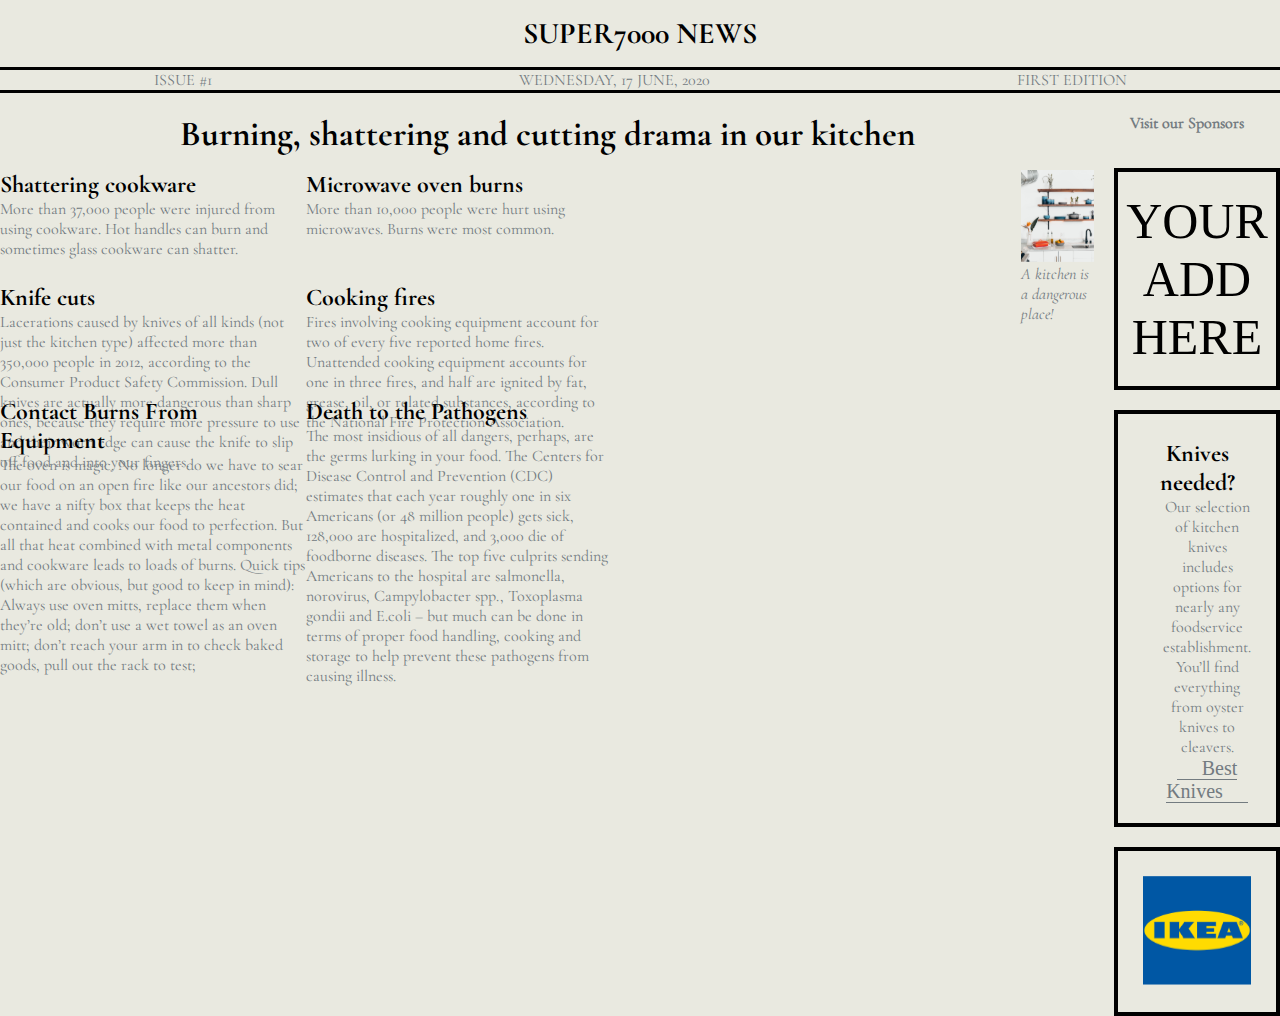
==== Grid-Level-3_3/index.html @ 6abf930d "WIP Level3-3" ====
<!DOCTYPE html>
<html lang="en">
  <head>
    <meta charset="UTF-8" />
    <meta name="viewport" content="width=device-width, initial-scale=1.0" />
    <link rel="stylesheet" href="./assets/css/index.css" />
    <title>Grid Level 3_3</title>
  </head>
  <body>
    <header class="grid-parent-1">
      <h1>SUPER7000 NEWS</h1>
      <div class="header-flex">
        <p>ISSUE #1</p>
        <p>WEDNESDAY, 17 JUNE, 2020</p>
        <p>FIRST EDITION</p>
      </div>
    </header>
    <!-- #Main -->

    <main>
      <div class="flex">
        <div>
        <h2>Burning, shattering and cutting drama in our kitchen</h2>
        
        <div class="grid-parent-2">
          <section >
            <article class="article-grid">
              <div class="shattering-grid">
                <h3>Shattering cookware</h3>
                <p>
                  More than 37,000 people were injured from using cookware. Hot
                  handles can burn and sometimes glass cookware can shatter.
                </p>
              </div>

              <div class="micro-grid">
                <h3>Microwave oven burns</h3>
                <p>
                  More than 10,000 people were hurt using microwaves. Burns were
                  most common.
                </p>
              </div>

              <div class="knife-grid">
                <h3>Knife cuts</h3>
                <p>
                  Lacerations caused by knives of all kinds (not just the
                  kitchen type) affected more than 350,000 people in 2012,
                  according to the Consumer Product Safety Commission. Dull
                  knives are actually more dangerous than sharp ones, because
                  they require more pressure to use and their worn edge can
                  cause the knife to slip off food and into your fingers.
                </p>
              </div>

              <div class="cooking-grid">
                <h3>Cooking fires</h3>
                <p>
                  Fires involving cooking equipment account for two of every
                  five reported home fires. Unattended cooking equipment
                  accounts for one in three fires, and half are ignited by fat,
                  grease, oil, or related substances, according to the National
                  Fire Protection Association.
                </p>
              </div>

              <div class="burn-grid">
                <h3>Contact Burns From Equipment</h3>
                <p>
                  The oven is magic. No longer do we have to sear our food on an
                  open fire like our ancestors did; we have a nifty box that
                  keeps the heat contained and cooks our food to perfection. But
                  all that heat combined with metal components and cookware
                  leads to loads of burns. Quick tips (which are obvious, but
                  good to keep in mind): Always use oven mitts, replace them
                  when they’re old; don’t use a wet towel as an oven mitt; don’t
                  reach your arm in to check baked goods, pull out the rack to
                  test;
                </p>
              </div>

              <div class="death-grid">
                <h3>Death to the Pathogens</h3>
                <p>
                  The most insidious of all dangers, perhaps, are the germs
                  lurking in your food. The Centers for Disease Control and
                  Prevention (CDC) estimates that each year roughly one in six
                  Americans (or 48 million people) gets sick, 128,000 are
                  hospitalized, and 3,000 die of foodborne diseases. The top
                  five culprits sending Americans to the hospital are
                  salmonella, norovirus, Campylobacter spp., Toxoplasma gondii
                  and E.coli – but much can be done in terms of proper food
                  handling, cooking and storage to help prevent these pathogens
                  from causing illness.
                </p>
              </div>
            </article>
          </section>

          <figure>
            <img class="kitchen" src="./assets/img/kitchen.jpg.svg" alt="" />
            <figcaption>A kitchen is a dangerous place!</figcaption>
          </figure>
        </div>
        </div>
        <!-- # Aside -->

        <div>
          <aside>
            <h2><p class="">Visit our Sponsors</p></h2>
            <div class="aside-div-border aside-big-fontsize">YOUR ADD HERE</div>

            <div class="aside-div-border a-tag-padding">
              <h3>Knives needed?</h3>

              <div class="aside-div-knife">
                <p>
                  Our selection of kitchen knives includes options for nearly
                  any foodservice establishment. You’ll find everything from
                  oyster knives to cleavers.
                </p>
                <a class="a-tag-padding" href="">Best Knives</a>
              </div>
            </div>

            <div class="aside-div-border logo-sizing">
              <img src="./assets/img/ikea-logo.png.svg" alt="" />
            </div>
          </aside>
        </div>
      </div>

    </main>
  </body>
</html>
---- Grid-Level-3_3/assets/css/index.css ----
@font-face {
  font-family: "Cormorant-Regular";
  src: url("../fonts/Cormorant_Garamond/CormorantGaramond-Regular.ttf");
}

@font-face {
  font-family: "Cormorant-Bold";
  src: url("../fonts/Cormorant_Garamond/CormorantGaramond-Bold.ttf");
}

@font-face {
  font-family: "Cormorant-Italic";
  src: url(../fonts/Cormorant_Garamond/CormorantGaramond-Italic.ttf);
}

* {
  padding: 0;
  margin: 0;
  box-sizing: border-box;
}

html {
  font-size: 10px;
  background-color: var(--global-bg);
}

:root {
  --global-bg: #e9e9e0;
  --basic-color: #333333;
  --gray-text: #737b80;
}

img {
  width: 100%;
}

p {
  font-size: 1.6rem;
  color: var(--gray-text);
  font-family: "Cormorant-Regular";
  line-height: 2rem;
}

/* # Header */

.grid-parent-1 {
  display: grid;
  grid-template-rows: 7rem;
}

h1 {
  display: flex;
  justify-content: center;
  align-items: center;
  font-family: "Cormorant-Bold";
  font-size: 3rem;
  border-bottom: 3px solid black;
}

.header-flex {
  display: flex;
  justify-content: space-around;
  border-bottom: 3px solid black;
  line-height: 3rem;
  margin-bottom: 2rem;
}

/* #Main */

.flex{
    display: flex;
}

.grid-parent-2 {
  /* display: grid;
  grid-template-columns:40% 35% 25%; */
  display: flex;
  
}

h2 {
  font-family: "Cormorant-Bold";
  font-size: 3.5rem;
  text-align: center;
  margin-bottom: 15px;
}

.article-grid {
  display: grid;
  grid-template-rows: 20% 20% 40%;
  grid-template-columns: 30% 30%;
  /* grid-template-columns: 20% 20% ; */
  /* grid-template-rows: 30% 40% 70%; */
  /* gap: 10px;  */
}

h3 {
  font-size: 2.4rem;
  font-family: "Cormorant-Bold";
}

figure {

}

figcaption {
  font-family: "Cormorant-Italic";
  font-size: 1.6rem;
  color: var(--gray-text);
}

.shattering-grid {
  /* grid-row: 1 / 2; */
}

.micro-grid {
  /* grid-column: 2 / 3; */
}

.cookind-grid {
  /* grid-column: 2 / 3;
    grid-row: 2 / 3; */
}

.knife-grid {
  /* grid-row: 2 / 2; */
}

.burn-grid {
  /* grid-column: 1 / 2;
    grid-row: 3 / 4; */
}

.death-grid {
  /* grid-column: 2 / 3;
    grid-row: 3 / 4; */
}

/* #aside */

aside {
  display: grid;
  gap: 2rem;
}

aside h3 {
  padding-top: 25px;
}
.aside-big-fontsize {
  font-size: 5rem;
}
.aside-div-border {
  border: 4.5px solid black;
  text-align: center;
  margin-left: 20px;
  padding: 20px 0;
}
.aside-div-knife {
  text-align: center;
  margin-left: 20px;
  padding-bottom: 20px;
}

.logo-sizing {
  padding: 2.5rem;
}

.a-tag-padding {
  padding: 0 25px;
}

a {
  text-decoration: none;
  color: var(--gray-text);
  border-bottom: 1px solid #737b80;
  font-size: 2rem;
}
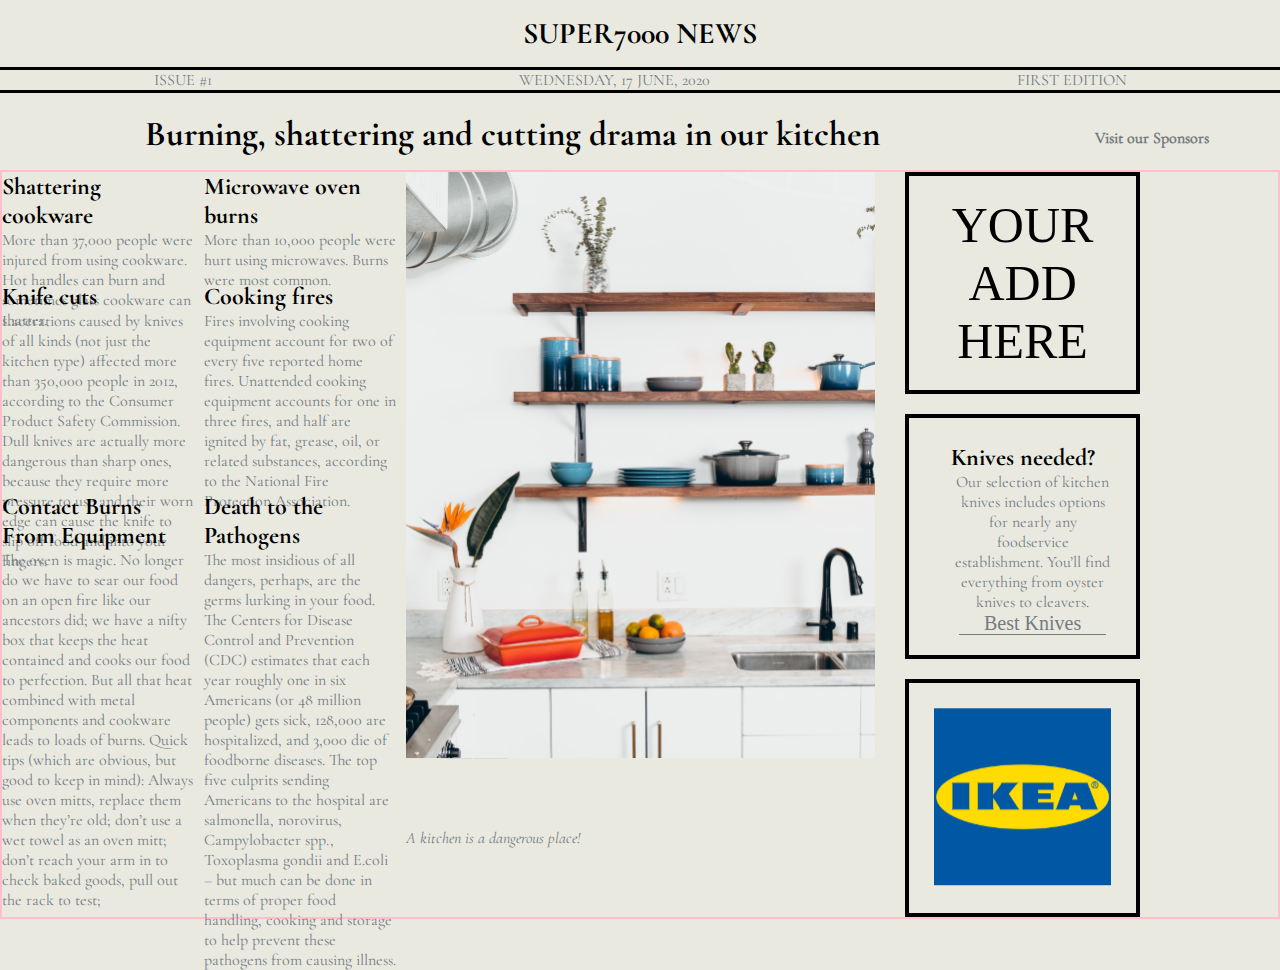
==== commit b497367f: "WIP IKEAIKEA img Sizing" ====
--- a/Grid-Level-3_3/index.html
+++ b/Grid-Level-3_3/index.html
@@ -18,118 +18,110 @@
     <!-- #Main -->
 
     <main>
+      <div class="headline">
+        <h2>Burning, shattering and cutting drama in our kitchen</h2>
+        <h2><p class="">Visit our Sponsors</p></h2>
+      </div>
+
       <div class="flex">
-        <div>
-        <h2>Burning, shattering and cutting drama in our kitchen</h2>
-        
-        <div class="grid-parent-2">
-          <section >
-            <article class="article-grid">
-              <div class="shattering-grid">
-                <h3>Shattering cookware</h3>
-                <p>
-                  More than 37,000 people were injured from using cookware. Hot
-                  handles can burn and sometimes glass cookware can shatter.
-                </p>
-              </div>
+        <section class="grid-parent-2">
+          <div class="shattering-grid">
+            <h3>Shattering cookware</h3>
+            <p>
+              More than 37,000 people were injured from using cookware. Hot
+              handles can burn and sometimes glass cookware can shatter.
+            </p>
+          </div>
 
-              <div class="micro-grid">
-                <h3>Microwave oven burns</h3>
-                <p>
-                  More than 10,000 people were hurt using microwaves. Burns were
-                  most common.
-                </p>
-              </div>
+          <div class="micro-grid">
+            <h3>Microwave oven burns</h3>
+            <p>
+              More than 10,000 people were hurt using microwaves. Burns were
+              most common.
+            </p>
+          </div>
 
-              <div class="knife-grid">
-                <h3>Knife cuts</h3>
-                <p>
-                  Lacerations caused by knives of all kinds (not just the
-                  kitchen type) affected more than 350,000 people in 2012,
-                  according to the Consumer Product Safety Commission. Dull
-                  knives are actually more dangerous than sharp ones, because
-                  they require more pressure to use and their worn edge can
-                  cause the knife to slip off food and into your fingers.
-                </p>
-              </div>
+          <div class="knife-grid">
+            <h3>Knife cuts</h3>
+            <p>
+              Lacerations caused by knives of all kinds (not just the kitchen
+              type) affected more than 350,000 people in 2012, according to the
+              Consumer Product Safety Commission. Dull knives are actually more
+              dangerous than sharp ones, because they require more pressure to
+              use and their worn edge can cause the knife to slip off food and
+              into your fingers.
+            </p>
+          </div>
 
-              <div class="cooking-grid">
-                <h3>Cooking fires</h3>
-                <p>
-                  Fires involving cooking equipment account for two of every
-                  five reported home fires. Unattended cooking equipment
-                  accounts for one in three fires, and half are ignited by fat,
-                  grease, oil, or related substances, according to the National
-                  Fire Protection Association.
-                </p>
-              </div>
+          <div class="cooking-grid">
+            <h3>Cooking fires</h3>
+            <p>
+              Fires involving cooking equipment account for two of every five
+              reported home fires. Unattended cooking equipment accounts for one
+              in three fires, and half are ignited by fat, grease, oil, or
+              related substances, according to the National Fire Protection
+              Association.
+            </p>
+          </div>
 
-              <div class="burn-grid">
-                <h3>Contact Burns From Equipment</h3>
-                <p>
-                  The oven is magic. No longer do we have to sear our food on an
-                  open fire like our ancestors did; we have a nifty box that
-                  keeps the heat contained and cooks our food to perfection. But
-                  all that heat combined with metal components and cookware
-                  leads to loads of burns. Quick tips (which are obvious, but
-                  good to keep in mind): Always use oven mitts, replace them
-                  when they’re old; don’t use a wet towel as an oven mitt; don’t
-                  reach your arm in to check baked goods, pull out the rack to
-                  test;
-                </p>
-              </div>
+          <div class="burn-grid">
+            <h3>Contact Burns From Equipment</h3>
+            <p>
+              The oven is magic. No longer do we have to sear our food on an
+              open fire like our ancestors did; we have a nifty box that keeps
+              the heat contained and cooks our food to perfection. But all that
+              heat combined with metal components and cookware leads to loads of
+              burns. Quick tips (which are obvious, but good to keep in mind):
+              Always use oven mitts, replace them when they’re old; don’t use a
+              wet towel as an oven mitt; don’t reach your arm in to check baked
+              goods, pull out the rack to test;
+            </p>
+          </div>
 
-              <div class="death-grid">
-                <h3>Death to the Pathogens</h3>
-                <p>
-                  The most insidious of all dangers, perhaps, are the germs
-                  lurking in your food. The Centers for Disease Control and
-                  Prevention (CDC) estimates that each year roughly one in six
-                  Americans (or 48 million people) gets sick, 128,000 are
-                  hospitalized, and 3,000 die of foodborne diseases. The top
-                  five culprits sending Americans to the hospital are
-                  salmonella, norovirus, Campylobacter spp., Toxoplasma gondii
-                  and E.coli – but much can be done in terms of proper food
-                  handling, cooking and storage to help prevent these pathogens
-                  from causing illness.
-                </p>
-              </div>
-            </article>
-          </section>
+          <div class="death-grid">
+            <h3>Death to the Pathogens</h3>
+            <p>
+              The most insidious of all dangers, perhaps, are the germs lurking
+              in your food. The Centers for Disease Control and Prevention (CDC)
+              estimates that each year roughly one in six Americans (or 48
+              million people) gets sick, 128,000 are hospitalized, and 3,000 die
+              of foodborne diseases. The top five culprits sending Americans to
+              the hospital are salmonella, norovirus, Campylobacter spp.,
+              Toxoplasma gondii and E.coli – but much can be done in terms of
+              proper food handling, cooking and storage to help prevent these
+              pathogens from causing illness.
+            </p>
+          </div>
+        </section>
 
-          <figure>
-            <img class="kitchen" src="./assets/img/kitchen.jpg.svg" alt="" />
-            <figcaption>A kitchen is a dangerous place!</figcaption>
-          </figure>
-        </div>
-        </div>
+        <figure>
+          <img class="kitchen" src="./assets/img/kitchen.jpg.svg" alt="" />
+          <figcaption>A kitchen is a dangerous place!</figcaption>
+        </figure>
+
         <!-- # Aside -->
 
-        <div>
-          <aside>
-            <h2><p class="">Visit our Sponsors</p></h2>
-            <div class="aside-div-border aside-big-fontsize">YOUR ADD HERE</div>
+        <aside>
+          <div class="aside-div-border aside-big-fontsize">YOUR ADD HERE</div>
 
-            <div class="aside-div-border a-tag-padding">
-              <h3>Knives needed?</h3>
+          <div class="aside-div-border a-tag-padding">
+            <h3>Knives needed?</h3>
 
-              <div class="aside-div-knife">
-                <p>
-                  Our selection of kitchen knives includes options for nearly
-                  any foodservice establishment. You’ll find everything from
-                  oyster knives to cleavers.
-                </p>
-                <a class="a-tag-padding" href="">Best Knives</a>
-              </div>
+            <div class="aside-div-knife">
+              <p>
+                Our selection of kitchen knives includes options for nearly any
+                foodservice establishment. You’ll find everything from oyster
+                knives to cleavers.
+              </p>
+              <a class="a-tag-padding" href="">Best Knives</a>
             </div>
+          </div>
 
-            <div class="aside-div-border logo-sizing">
-              <img src="./assets/img/ikea-logo.png.svg" alt="" />
-            </div>
-          </aside>
-        </div>
+          <div class="aside-div-border logo-sizing">
+            <img src="./assets/img/ikea-logo.png.svg" alt="" />
+          </div>
+        </aside>
       </div>
-
     </main>
   </body>
 </html>
--- a/Grid-Level-3_3/assets/css/index.css
+++ b/Grid-Level-3_3/assets/css/index.css
@@ -67,15 +67,26 @@
 
 /* #Main */
 
-.flex{
-    display: flex;
+.headline {
+  display: grid;
+  grid-template-columns: 80% 20%;
+}
+
+.headline h2 {
+  justify-content: space-between;
+}
+
+.flex {
+  display: flex;
+  gap: 1rem;
+  border: 2px solid pink;
 }
 
 .grid-parent-2 {
-  /* display: grid;
-  grid-template-columns:40% 35% 25%; */
-  display: flex;
-  
+  display: grid;
+  grid-template-columns: 15vw 15vw;
+  gap: 1rem;
+  grid-template-rows: 100px 200px 400px;
 }
 
 h2 {
@@ -85,13 +96,10 @@
   margin-bottom: 15px;
 }
 
-.article-grid {
-  display: grid;
-  grid-template-rows: 20% 20% 40%;
-  grid-template-columns: 30% 30%;
-  /* grid-template-columns: 20% 20% ; */
-  /* grid-template-rows: 30% 40% 70%; */
-  /* gap: 10px;  */
+h2 p {
+  margin-top: 15px;
+  justify-content: center;
+  text-align: center;
 }
 
 h3 {
@@ -100,7 +108,12 @@
 }
 
 figure {
+  display: grid;
+  flex-direction: column;
+}
 
+figure img {
+  width: 100%;
 }
 
 figcaption {
@@ -109,36 +122,10 @@
   color: var(--gray-text);
 }
 
-.shattering-grid {
-  /* grid-row: 1 / 2; */
-}
-
-.micro-grid {
-  /* grid-column: 2 / 3; */
-}
-
-.cookind-grid {
-  /* grid-column: 2 / 3;
-    grid-row: 2 / 3; */
-}
-
-.knife-grid {
-  /* grid-row: 2 / 2; */
-}
-
-.burn-grid {
-  /* grid-column: 1 / 2;
-    grid-row: 3 / 4; */
-}
-
-.death-grid {
-  /* grid-column: 2 / 3;
-    grid-row: 3 / 4; */
-}
-
 /* #aside */
 
 aside {
+  width: 20%;
   display: grid;
   gap: 2rem;
 }
@@ -149,6 +136,7 @@
 .aside-big-fontsize {
   font-size: 5rem;
 }
+
 .aside-div-border {
   border: 4.5px solid black;
   text-align: center;
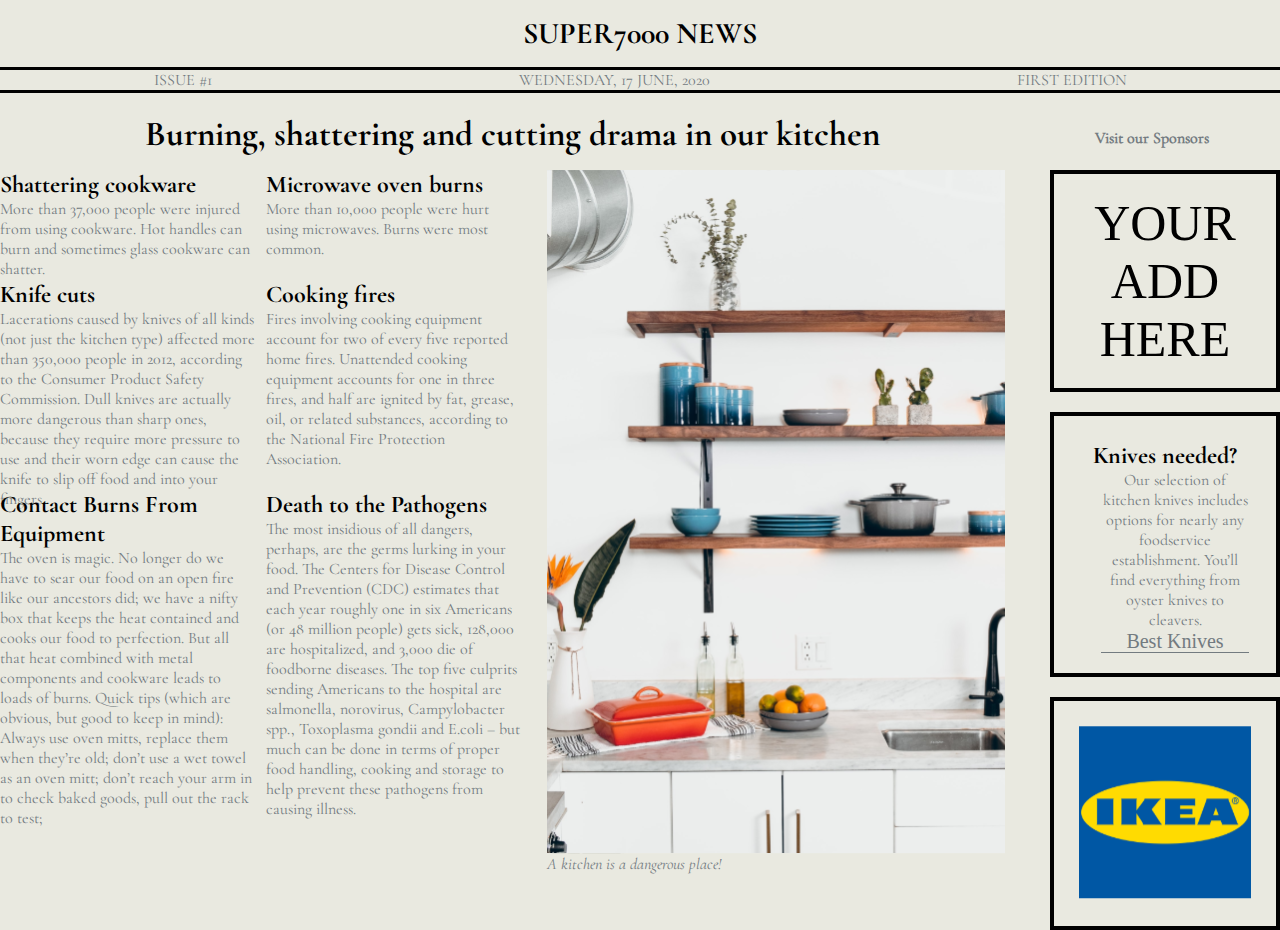
==== commit 1a7b8a60: "fix gap size 😮‍💨" ====
--- a/Grid-Level-3_3/index.html
+++ b/Grid-Level-3_3/index.html
@@ -24,6 +24,7 @@
       </div>
 
       <div class="flex">
+        
         <section class="grid-parent-2">
           <div class="shattering-grid">
             <h3>Shattering cookware</h3>
--- a/Grid-Level-3_3/assets/css/index.css
+++ b/Grid-Level-3_3/assets/css/index.css
@@ -78,13 +78,13 @@
 
 .flex {
   display: flex;
-  gap: 1rem;
-  border: 2px solid pink;
+  gap: 2.5rem;
+  /* border: 2px solid pink; */
 }
 
 .grid-parent-2 {
   display: grid;
-  grid-template-columns: 15vw 15vw;
+  grid-template-columns: 20vw 20vw;
   gap: 1rem;
   grid-template-rows: 100px 200px 400px;
 }
@@ -108,12 +108,14 @@
 }
 
 figure {
-  display: grid;
+  display: flex;
   flex-direction: column;
 }
 
 figure img {
   width: 100%;
+  height: 90%;
+  object-fit: cover;
 }
 
 figcaption {
